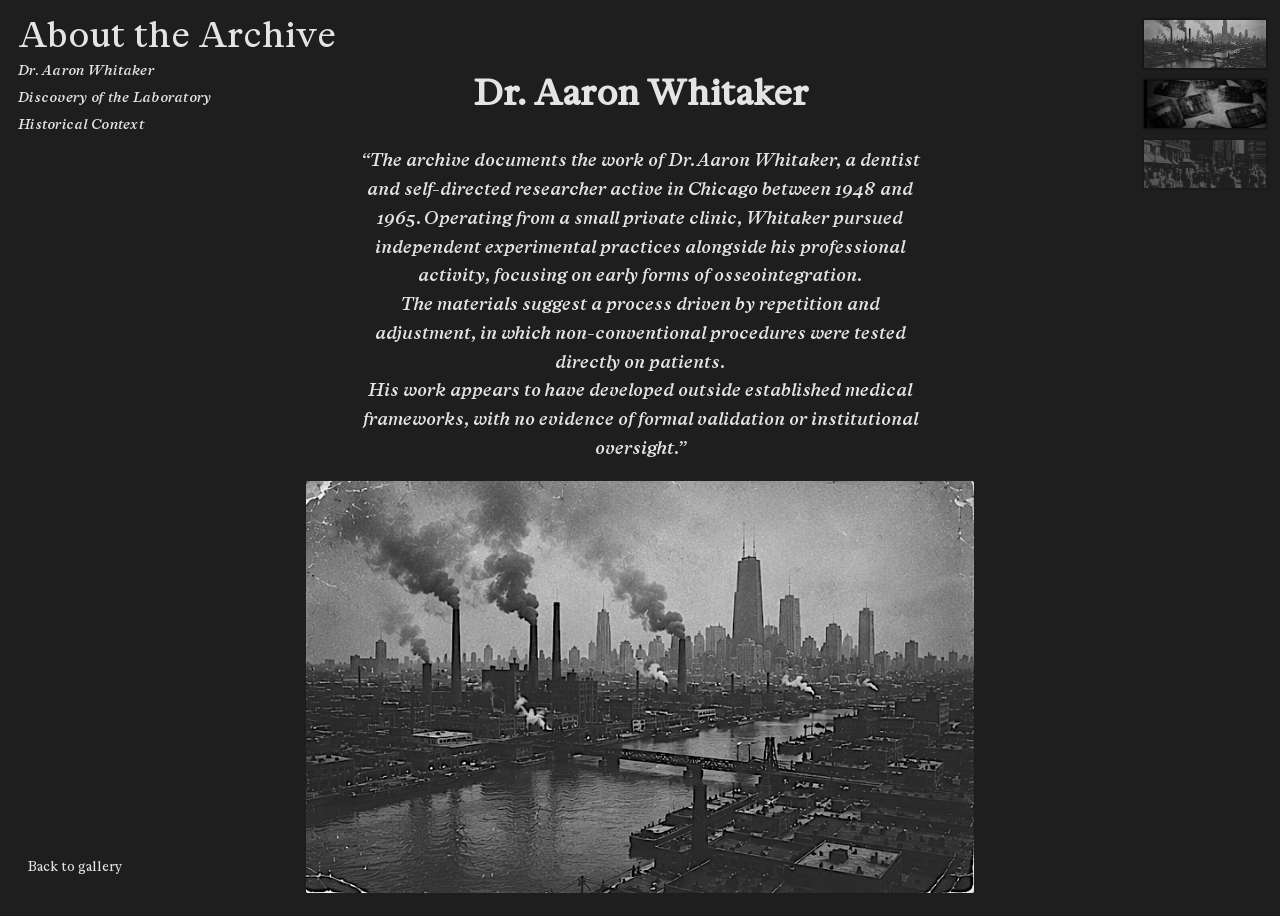
==== about.html @ 3cacf8dd "giuseppe-text about" ====
<!doctype html>
<html lang="it">
  <head>
    <meta charset="UTF-8" />
    <meta name="viewport" content="width=device-width, initial-scale=1.0" />
    <title>Archivio</title>
    <link rel="stylesheet" href="style.css" />
  </head>
  <body>
     <div class="about-title">
      <div class="line1">About the Archive</div>
      <div class="title-links">
        <a href="#whitaker" class="title-btn about-link">Dr. Aaron Whitaker</a>
        <a href="#discovery" class="title-btn about-link">Discovery of the Laboratory</a>
        <a href="#historical" class="title-btn about-link">Historical Context</a>
      </div>
     </div>

    <a href="index.html" class="back-to-gallery">Back to gallery</a>
    
    <main class="about-canvas">
      <div class="about-grid">
  <h1 id="whitaker" class="about-title-custom">Dr. Aaron Whitaker</h1>
    <p class="about-text">“The archive documents the work of Dr. Aaron Whitaker, a dentist and self-directed researcher active in Chicago between 1948 and 1965. Operating from a small private clinic, Whitaker pursued independent experimental practices alongside his professional activity, focusing on early forms of osseointegration.<br>
  The materials suggest a process driven by repetition and adjustment, in which non-conventional procedures were tested directly on patients.<br>
  His work appears to have developed outside established medical frameworks, with no evidence of formal validation or institutional oversight.”</p>
        <img class="about-image" src="img/about/about1.jpeg" alt="About image 1" />
  <h2 id="discovery" class="about-title-custom">Discovery of the Laboratory</h2>
  <p class="about-text">The archive was discovered during renovation works in the building where Whitaker once practiced.<br>
  A concealed basement space—absent from the original floor plans—revealed a secondary laboratory used for experimental activity.
<br>
The recovered materials include dental radiographs, photographs of the workspace, medical instruments, biological samples, modified prosthetics, and handwritten clinical notes.<br>
  Originally lacking any systematic organization, the archive has been reconstructed chronologically based on internal evidence.<br>
The documentation abruptly ends in 1965, with no official record of the clinic’s closure, suggesting a sudden interruption of Whitaker’s work.<br>
The state of deterioration across all materials indicates long-term abandonment and improper preservation.</p>
    <img class="about-image" src="img/about/about3.jpeg" alt="About image 3" />
  <h2 id="historical" class="about-title-custom">Historical Context</h2>
  <p class="about-text">The archive is situated within the broader context of postwar Chicago, a major industrial center characterized by a large working-class population and limited access to structured healthcare systems.<br>
During this period, private medical practices operated with significant autonomy, often outside institutional environments and with minimal oversight.<br>
At the same time, dental implantology was still in an early experimental phase, allowing for informal and non-standardized procedures.<br>
Within this context, Whitaker’s practice reflects both the possibilities and the risks of a largely unregulated medical landscape, where experimental research could develop without clearly defined boundaries.</p>
    <img class="about-image" src="img/about/about2.jpeg" alt="About image 2" />
  </div>
    </main>

  <!-- about page thumbnail rail (about-specific implementation) -->
  <div class="about-thumb-rail" id="about-thumb-rail" aria-hidden="false"></div>

  <script>
    (function(){
      var grid = document.querySelector('.about-grid');
      if (!grid) return;

      // Use the grid's own scrollTop because the grid is a fixed, internally-scrollable element.
      var ticking = false;
      function onGridScroll() {
        if (!ticking) {
          window.requestAnimationFrame(function() {
            if (grid.scrollTop > 10) {
              grid.classList.add('scrolled');
            } else {
              grid.classList.remove('scrolled');
            }
            ticking = false;
          });
          ticking = true;
        }
      }

      // Listen to the grid's scroll event
      grid.addEventListener('scroll', onGridScroll, { passive: true });

      // Also detect mouse wheel / touch gestures that may occur before the scroll event
      grid.addEventListener('wheel', function(e) {
        // if user scrolls downward attempt to trigger the same check
        if (e.deltaY > 0) onGridScroll();
      }, { passive: true });

      grid.addEventListener('touchmove', function() { onGridScroll(); }, { passive: true });

      // Smoothly scroll the grid to a target section when title links are clicked
      var links = document.querySelectorAll('.about-link');
      links.forEach(function(link){
        link.addEventListener('click', function(ev){
          ev.preventDefault();
          var href = link.getAttribute('href');
          if (!href || href.charAt(0) !== '#') return;
          var target = document.querySelector(href);
          if (!target) return;

          // compute target position relative to the grid's scrollTop
          var gridRect = grid.getBoundingClientRect();
          var targetRect = target.getBoundingClientRect();
          var offset = targetRect.top - gridRect.top + grid.scrollTop;

          grid.scrollTo({ top: offset - 8, behavior: 'smooth' });
        });
      });

      // Populate about-specific thumbnail rail
      var aboutRail = document.getElementById('about-thumb-rail');
      if (aboutRail) {
        var sections = [
          { id: 'whitaker', img: 'img/about/about1.jpeg', label: 'Whitaker' },
          { id: 'discovery', img: 'img/about/about3.jpeg', label: 'Discovery' },
          { id: 'historical', img: 'img/about/about2.jpeg', label: 'Historical' }
        ];

        sections.forEach(function(s){
          var img = document.createElement('img');
          img.className = 'thumb';
          img.src = s.img;
          img.alt = s.label;
          img.dataset.target = s.id;
          img.addEventListener('click', function(){
            var target = document.getElementById(this.dataset.target);
            if (!target) return;
            var gridRect = grid.getBoundingClientRect();
            var targetRect = target.getBoundingClientRect();
            var offset = targetRect.top - gridRect.top + grid.scrollTop;
            grid.scrollTo({ top: offset - 8, behavior: 'smooth' });
          });
          aboutRail.appendChild(img);
        });

        // Observe scroll to set active thumb
        function updateActiveThumb() {
          var gridRect = grid.getBoundingClientRect();
          var thumbs = aboutRail.querySelectorAll('.thumb');
          sections.forEach(function(s, i){
            var el = document.getElementById(s.id);
            if (!el) return;
            var elRect = el.getBoundingClientRect();
            var visible = (elRect.top >= gridRect.top - 20 && elRect.top < gridRect.bottom);
            if (visible) {
              thumbs[i].classList.add('active');
            } else {
              thumbs[i].classList.remove('active');
            }
          });
        }

        grid.addEventListener('scroll', function(){ updateActiveThumb(); }, { passive: true });
        // init
        updateActiveThumb();
      }
    })();
  </script>

  </body>
</html>
---- style.css ----
@font-face {
  font-family: 'Serif';
  src: url('font/ABCOtto-Regular-Trial.woff2') format('woff2');
  font-style: normal;
  font-weight: 400;
  font-display: swap;
}
@font-face {
  font-family: 'ABCOtto-MediumItalic';
  src: url('font/ABCOtto-MediumItalic-Trial.woff2') format('woff2');
  font-style: italic;
  font-weight: 500;
  font-display: swap;
}

.card-tag {
  /* remove the boxed background so tags appear inline */
  padding: 0;
  background: transparent;
  font-size: 12px;
  letter-spacing: 0.02em;
  color: var(--text);
  cursor: pointer;
  transition: color 0.12s, text-decoration 0.12s;
}

.card-tag:hover {
  /* subtle underline on hover instead of filled box */
  text-decoration: underline;
  color: var(--text);
}

.card-tag.highlight {
  font-weight: 600;
  color: var(--text);
}


a {
  color: #E4E4E4;
  text-decoration: none;
}
a:hover {
  opacity: 0.4;
}

a {
  transition: opacity .3s cubic-bezier(.8,0,.2,1);
}
:root {
  --bg: #1e1e1e;
  --surface: #ffffff;
  --text: #E4E4E4;
  --muted: #E4E4E4;
  --tag-bg: #ebebea;
  --tag-active: #1a1a1a;
  --tag-active-text: #E4E4E4;
  --accent: #1a1a1a;
  --radius: 0px;
  /* layout spacers for fixed panels */
  --left-panel-w: 300px;
  --thumb-rail-w: 140px; /* wider to accommodate two columns */
}

body {
  font-family: "Helvetica Neue", Helvetica, Arial, sans-serif;
  background: var(--bg);
  color: var(--text);
  min-height: 100vh;
}
*:not(.font-myTitle) {
  font-family: 'Serif' ;
  font-size: 12px;
}

.font-myTitle {
  font-family: 'Serif';
  font-size: 25px;
  text-transform: uppercase;
  line-height: 100%;
  letter-spacing: 0.02em;
}

.archive-title {
  position: fixed;
  left: 18px;
  top: 12px;
  z-index: 220; /* above thumb rail and left panel */
  color: var(--text);
  font-family: 'Serif';
  font-size: 36px !important;
  line-height: 1.0;
  margin: 0;
  pointer-events: auto;
  display: flex;
  flex-direction: column;
  align-items: flex-start; /* ensure children align to the first letter */
}
.archive-title .line1 { font-weight: 600; font-size: 36px !important; }
.archive-title .line2 { font-weight: 400; font-size: 36px !important; }
.about-title .line1 { font-weight: 400; font-size: 36px !important; }

.about-title {
  /* keep the about title visible and interactive above the fixed canvas */
  position: fixed;
  left: 18px;
  top: 12px;
  z-index: 300;
  width: 500px;
  box-sizing: border-box;
  pointer-events: auto;
}

/* About page centered canvas and typography */
.about-canvas {
  display: flex;
  flex-direction: column;
  align-items: center;
  justify-content: center;
  /* make the about canvas fixed and non-scrollable */
  position: fixed;
  inset: 0; /* top:0; right:0; bottom:0; left:0 */
  overflow: hidden;
  z-index: 200; /* sit below the grid (which uses 220) */
  padding-left: 50px;
  padding-right: 50px;
  box-sizing: border-box;
  text-align: center;
}
.about-grid {
  width: 60%; /* column width */
  /* fix the grid to the viewport so its scroll starts at the top edge */
  position: fixed;
  top: 50px; /* start a bit lower on initial load */
  left: 50%;
  transform: translateX(-50%);
  z-index: 220;
  height: calc(100vh - 50px); /* reduce height to account for top offset */
  overflow-y: auto;
  padding: 0 50px; /* internal padding matches requested 50px */
  box-sizing: border-box;
  display: flex;
  flex-direction: column;
  align-items: center;
  justify-content: flex-start;
  gap: 18px;
  transition: top 220ms cubic-bezier(.2,.8,.2,1), height 220ms cubic-bezier(.2,.8,.2,1);
}
.about-grid.scrolled {
  top: 0 !important;
  height: 100vh !important;
}
.about-image {
  width: 100%;
  height: auto;
  display: block;
  border-radius: 2px;
  object-fit: cover;
}
.about-title-custom {
  font-family: 'Serif';
  font-size: 36px;
  line-height: 1;
  margin-bottom: 18px;
  font-weight: 600;
  text-align: center;
}
  .about-text {
  font-family: 'ABCOtto-MediumItalic', 'Serif';
  font-size: 18px;
  line-height: 1.6;
  margin: 0;
  padding: 0 50px; /* 50px padding on left and right as requested */
  box-sizing: border-box;
  max-width: none;
  text-align: center;
  white-space: normal;
}

/* links under the title (About / Book appointment) */
.title-links {
  margin-top: 6px;
  display: flex;
  flex-direction: column;
  align-items: flex-start; /* align left edges */
  gap: 10px;
}
.title-btn {
  display: inline-block;
  padding: 0; /* remove left padding so it lines up with title */
  background: transparent;
  color: var(--text);
  text-decoration: none;
  font-size: 13px;
  letter-spacing: 0.02em;
}
.title-btn:hover { opacity: 0.6; }

/* use ABCOtto-MediumItalic for the small title links */
.title-links .title-btn {
  font-family: 'ABCOtto-MediumItalic', 'Serif';
  font-style: italic;
  font-size: 14px;
}


.search-wrap {
  flex: 1;
  max-width: 320px;
  position: relative;
}

.search-wrap input {
  width: 100%;
  /* padding: 8px 12px 8px 12px; */
  background: var(--surface);
  font-size: 13px;
  color: var(--text);
  outline: none;
  transition: border-color 0.15s;
  border: none;
}


.btn-random {
  padding: 5px 7px;
  background: var(--surface);
  font-size: 12px;
  letter-spacing: 0.05em;
  cursor: pointer;
  white-space: nowrap;
  transition: background 0.15s, border-color 0.15s;
}

.btn-random:hover {
  background: var(--accent);
  color: var(--text);
  border-color: var(--accent);
}

/* Macro categories bar (above tags) */
.macro-bar {
  display: flex;
  gap: 8px;
  align-items: center;
  margin-bottom: 6px;
}

.macro-btn {
  padding: 6px 12px;
  background: #f5f5f5;
  font-size: 12px;
  font-weight: 600;
  letter-spacing: 0.04em;
  cursor: pointer;
  border-radius: 4px;
  transition: background 0.12s, color 0.12s, transform 0.08s;
}

.macro-btn:hover { transform: translateY(-1px); }

.macro-btn.active {
  background: var(--tag-active);
  color: var(--tag-active-text);
}

/* dim tags that are not part of the selected macro */
.tag-btn.dimmed {
  opacity: 0.4;
  filter: none;
}

.tag-btn {
  padding: 4px 10px;
  background: var(--tag-bg);
  font-size: 11px;
  font-weight: 500;
  letter-spacing: 0.04em;
  cursor: pointer;
  transition: background 0.12s, color 0.12s, border-color 0.12s;
}

.tag-btn:hover {
  border-color: var(--accent);
}

.tag-btn.active {
  background: var(--tag-active);
  color: var(--tag-active-text);
  border-color: var(--tag-active);
  opacity: 1 !important;
}

button {
  border: none;
  background: none;
  cursor: pointer;
}
/* ── RESULTS COUNT ── */
.results-info {
  max-width: 1200px;
  padding: 14px 24px 0;
  font-size: 11px;
  color: var(--muted);
  letter-spacing: 0.04em;
  text-transform: uppercase;
}

/* ── GRID ── */
.grid {
  /* Masonry-like columns */
  /* leave space for fixed left panel and right thumb rail */
  /* move columns a bit to the right and tighten vertical padding so scroll reaches margins */
  /* reserve vertical space for the fixed title (36px) + small gap */
  padding: calc(12px + 56px) 24px 12px;
  padding-left: calc(var(--left-panel-w) + 48px);
  padding-right: calc(var(--thumb-rail-w) + 24px);
  column-count: 2;
  column-gap: 18px;
}

/* ── CARD ── */
.card {
  background: transparent;
  display: inline-block; /* work with CSS columns */
  width: 100%;
  margin: 0 0 18px;
  break-inside: avoid;
  -webkit-column-break-inside: avoid;
  -moz-column-break-inside: avoid;
  box-shadow: none;
  border-radius: 2px;
  overflow: visible;
  transition: opacity 0.2s ease;

  padding-top: 30px;
}


.card-img {
  width: 100%;
  aspect-ratio: 4 / 3;
  object-fit: cover;
  display: block;
  background: #ddd;
}

/* initial state: images slide in from top as you scroll */
.card-img {
  transform: translateY(-30px);
  opacity: 0;
  transition: transform 620ms cubic-bezier(.2,.8,.2,1), opacity 420ms ease;
}
.card-img.in-view {
  transform: translateY(0);
  opacity: 1;
}

/* subtle hover zoom */
.card:hover .card-img { transform: scale(1.02); }

.card-body {
  padding: 14px 0px 16px;
  display: flex;
  flex-direction: column;
  gap: 10px;
  flex: 1;
}

.card-id {
  font-size: 10px;
  color: var(--muted);
  letter-spacing: 0.06em;
}

.card-desc {
  font-size: 13px;
  line-height: 1.55;
  color: var(--text);
  flex: 1;
}

.card-tags {
  display: flex;
  flex-wrap: wrap;
  gap: 5px;
}

.card-tag {
  background: transparent;
  padding: 0;
  margin-right: 8px;
  font-size: 12px;
  letter-spacing: 0.02em;
  color: var(--text);
  cursor: pointer;
  transition: color 0.12s;
}

.card-tag:hover {
  text-decoration: none;
  color: var(--text);
}

.card-tag.highlight {
  font-weight: 600;
  color: var(--text);
}

/* ── EMPTY STATE ── */
.empty {
  grid-column: 1 / -1;
  text-align: center;
  padding: 60px 20px;
  color: var(--muted);
  font-size: 13px;
  letter-spacing: 0.04em;
}

/* ── RESPONSIVE ── */
@media (max-width: 600px) {
  .archive-title { left: 12px; top: 8px; font-size: 20px !important; }
  .grid { padding: calc(16px + 48px) 16px 40px; column-count: 1; }
  .results-info { padding: 12px 16px 0; }
  h1 { font-size: 12px; }
  /* Make about page readable on small screens */
  .about-canvas { padding-left: 20px; padding-right: 20px; position: static; overflow: auto; z-index: auto; }
  .about-grid { width: 90%; padding: 0 20px; max-height: none; }
  .about-grid { position: static; height: auto; }
  .about-text { margin: 0; padding: 0 20px; max-width: none; font-size: 16px; box-sizing: border-box; }
}

/* ── LIGHTBOX ── */
.lightbox {
  display: none;
  position: fixed;
  inset: 0; 
  z-index: 200;
  align-items: center;
  justify-content: center;
}

/* right thumbnail rail */
.thumb-rail {
  position: fixed;
  right: 10px;
  top: 10px;
  bottom: 10px;
  width: calc(var(--thumb-rail-w) - 18px);
  z-index: 160;
  display: flex;
  flex-direction: row;
  gap: 8px;
  align-items: flex-start;
  padding: 8px 6px;
  overflow-y: auto;
  overflow-x: hidden;
}

/* About page specific thumbnail rail — similar behavior but scoped to about page */
.about-thumb-rail {
  position: fixed;
  right: 10px;
  top: 10px;
  bottom: 10px;
  width: calc(var(--thumb-rail-w) - 18px);
  z-index: 240; /* slightly above grid but below title */
  display: flex;
  flex-direction: column;
  gap: 8px;
  align-items: flex-start;
  padding: 8px 6px;
  overflow-y: auto;
  overflow-x: hidden;
}
.about-thumb-rail .thumb {
  width: 100%;
  height: 48px;
  object-fit: cover;
  display: block;
  opacity: 0.35;
  border-radius: 2px;
  cursor: pointer;
  border: 2px solid rgba(0,0,0,0.25);
}
.about-thumb-rail .thumb.active {
  opacity: 1;
}

.thumb-col {
  display: flex;
  flex-direction: column;
  gap: 8px;
  flex: 1;
  min-width: 0;
}

.thumb-rail .thumb {
  width: 100%;
  height: 48px;
  object-fit: cover;
  display: block;
  opacity: 0.3;
  border-radius: 2px;
  cursor: pointer;
  border: 2px solid rgba(0,0,0,0.25);
}
.thumb-rail .thumb.active {
  opacity: 1;
  /* border-color: #bfbfbf; */
}

/* Left floating panel (bottom-left) for categories */
.left-panel {
  position: fixed;
  left: 18px;
  bottom: 18px;
  width: calc(var(--left-panel-w) - 40px);
  max-height: calc(100vh - 36px);
 
  color: var(--text);
  z-index: 150;
  padding: 18px;
  overflow: auto;

}
.left-panel .macro-bar,
.left-panel .tags-bar {
  display: block;
  margin-bottom: 12px;
}

.left-panel .tag-btn,
.left-panel .macro-btn {
  display: inline-block;
  margin: 6px 8px 6px 0;
  color: rgba(228,228,228,0.9);
  background: transparent;
}

.left-panel .tag-btn.active,
.left-panel .macro-btn.active {
  color: var(--text);
}

/* categories-list specific */
.categories-list .cat-section {
  margin-bottom: 18px;
}
.categories-list .cat-title {
  font-size: 16px;
  font-weight: 700;
  color: var(--text);
  margin-bottom: 8px;
  cursor: pointer;
}

/* underline the macro title when selected */
.categories-list .cat-title.macro-active {
  text-decoration: underline;
  text-decoration-color: var(--text);
  text-underline-offset: 4px;
}
.categories-list .cat-list {
  display: block;
  color: rgba(228,228,228,0.9);
}
.categories-list .cat-list .tag-btn {
  margin: 4px 10px 6px 0;
  padding: 0;
  background: transparent;
  color: rgba(228,228,228,0.85);
  font-size: 13px;
}
.categories-list .cat-list .tag-btn.dimmed {
  opacity: 0.5;
}

.lightbox.open {
  display: flex;
}

.lb-backdrop {
  position: absolute;
  inset: 0;
  background: rgba(0, 0, 0, 0.88);
  cursor: zoom-out;
}

.lb-content {
  position: relative;
  z-index: 1;
  display: flex;
  flex-direction: column;
  align-items: center;
  max-width: min(90vw, 960px);
  max-height: 90vh;
  gap: 14px;
}

.lb-img {
  display: block;
  max-width: 100%;
  max-height: calc(90vh - 60px);
  object-fit: contain;
}

.lb-info {
  display: flex;
  align-items: center;
  gap: 12px;
  flex-wrap: wrap;
  justify-content: center;
}

.lb-id {
  font-size: 10px;
  color: var(--muted);
  letter-spacing: 0.08em;
  flex-shrink: 0;
}

.lb-tags {
  display: flex;
  flex-wrap: wrap;
  gap: 6px;
  justify-content: center;
}

.lb-tags .card-tag {
  color: var(--text);
  background: rgba(228,228,228,0.08);
}

.lb-tags .card-tag:hover,
.lb-tags .card-tag.highlight {
  background: #fff;
  color: var(--text);
}

.lb-close,
.lb-prev,
.lb-next {
  position: fixed;
  z-index: 2;
  background: none;
  border: none;
  color: var(--text);
  font-size: 18px;
  cursor: pointer;
  padding: 12px;
  line-height: 1;
  transition: color 0.12s;
}

.lb-close:hover,
.lb-prev:hover,
.lb-next:hover {
  color: var(--text);
}

.lb-close { top: 16px; right: 20px; font-size: 16px; }
.lb-prev  { left: 16px;  top: 50%; transform: translateY(-50%); font-size: 28px; }
.lb-next  { right: 16px; top: 50%; transform: translateY(-50%); font-size: 28px; }

.lb-prev:disabled,
.lb-next:disabled {
  opacity: 0.2;
  cursor: default;
}

/* back to gallery link for About page */
.back-to-gallery {
  position: fixed;
  left: 18px;
  bottom: 18px;
  z-index: 260;
  color: var(--text);
  text-decoration: none;
  font-size: 13px;
  background: transparent;
  padding: 8px 10px;
}
.back-to-gallery:hover { opacity: 0.8; }
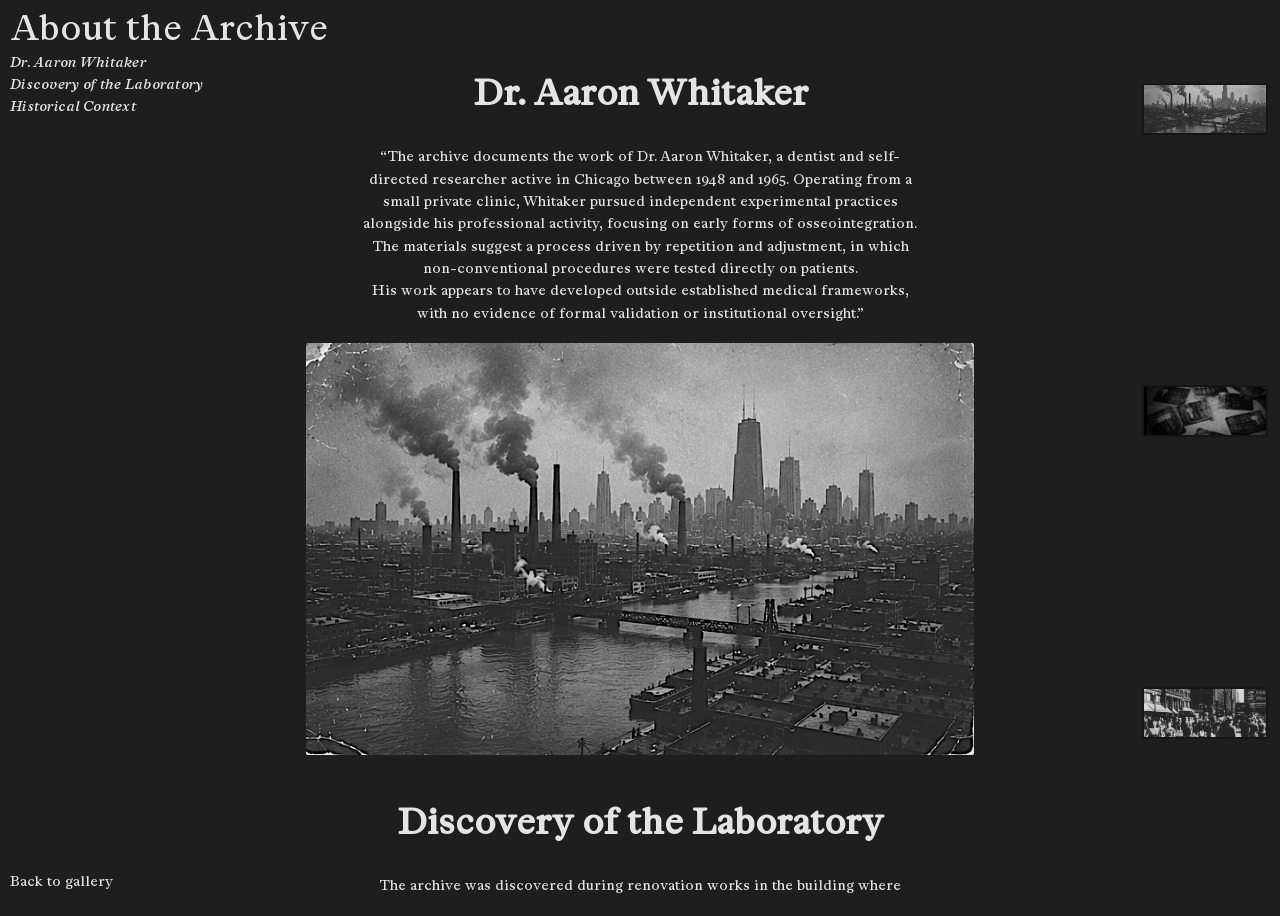
==== commit 8fc9998d: "giuseppe-index fix" ====
--- a/about.html
+++ b/about.html
@@ -147,5 +147,7 @@
     })();
   </script>
 
+  <script src="left-panel.js"></script>
+
   </body>
 </html>
--- a/style.css
+++ b/style.css
@@ -83,8 +83,8 @@
 
 .archive-title {
   position: fixed;
-  left: 18px;
-  top: 12px;
+  left: 10px;
+  top: 10px;
   z-index: 220; /* above thumb rail and left panel */
   color: var(--text);
   font-family: 'Serif';
@@ -103,8 +103,8 @@
 .about-title {
   /* keep the about title visible and interactive above the fixed canvas */
   position: fixed;
-  left: 18px;
-  top: 12px;
+  left: 10px;
+  top: 5px;
   z-index: 300;
   width: 500px;
   box-sizing: border-box;
@@ -122,8 +122,8 @@
   inset: 0; /* top:0; right:0; bottom:0; left:0 */
   overflow: hidden;
   z-index: 200; /* sit below the grid (which uses 220) */
-  padding-left: 50px;
-  padding-right: 50px;
+  padding-left: none;
+  padding-right: none;
   box-sizing: border-box;
   text-align: center;
 }
@@ -166,8 +166,8 @@
   text-align: center;
 }
   .about-text {
-  font-family: 'ABCOtto-MediumItalic', 'Serif';
-  font-size: 18px;
+  font-family: 'font/ABCOtto-Regular-Trial.woff2', 'Serif';
+  font-size: 14px;
   line-height: 1.6;
   margin: 0;
   padding: 0 50px; /* 50px padding on left and right as requested */
@@ -179,11 +179,11 @@
 
 /* links under the title (About / Book appointment) */
 .title-links {
-  margin-top: 6px;
+  margin-top: 5px;
   display: flex;
   flex-direction: column;
   align-items: flex-start; /* align left edges */
-  gap: 10px;
+  gap: 5px;
 }
 .title-btn {
   display: inline-block;
@@ -363,7 +363,7 @@
   padding: 14px 0px 16px;
   display: flex;
   flex-direction: column;
-  gap: 10px;
+  gap: 2px;
   flex: 1;
 }
 
@@ -371,10 +371,11 @@
   font-size: 10px;
   color: var(--muted);
   letter-spacing: 0.06em;
+  gap: none;
 }
 
 .card-desc {
-  font-size: 13px;
+  font-size: 12px;
   line-height: 1.55;
   color: var(--text);
   flex: 1;
@@ -461,13 +462,13 @@
 .about-thumb-rail {
   position: fixed;
   right: 10px;
-  top: 10px;
-  bottom: 10px;
+  top: 75px;
+  bottom: 75px;
   width: calc(var(--thumb-rail-w) - 18px);
   z-index: 240; /* slightly above grid but below title */
   display: flex;
   flex-direction: column;
-  gap: 8px;
+  gap: 250px;
   align-items: flex-start;
   padding: 8px 6px;
   overflow-y: auto;
@@ -475,7 +476,7 @@
 }
 .about-thumb-rail .thumb {
   width: 100%;
-  height: 48px;
+  height: clamp(36px, 6vh, 48px);
   object-fit: cover;
   display: block;
   opacity: 0.35;
@@ -513,21 +514,21 @@
 /* Left floating panel (bottom-left) for categories */
 .left-panel {
   position: fixed;
-  left: 18px;
-  bottom: 18px;
+  left: 10px;
+  bottom: 10px;
   width: calc(var(--left-panel-w) - 40px);
   max-height: calc(100vh - 36px);
  
   color: var(--text);
   z-index: 150;
-  padding: 18px;
+  padding: none;
   overflow: auto;
 
 }
 .left-panel .macro-bar,
 .left-panel .tags-bar {
   display: block;
-  margin-bottom: 12px;
+  margin-bottom: 10px;
 }
 
 .left-panel .tag-btn,
@@ -544,14 +545,20 @@
 }
 
 /* categories-list specific */
+.categories-list {
+  display: flex;
+  flex-direction: column;
+  gap: 12px; /* reduced to make the list more compact */
+}
 .categories-list .cat-section {
-  margin-bottom: 18px;
+  margin: 0;
+  padding: 4px 0; /* even tighter vertical padding */
 }
 .categories-list .cat-title {
   font-size: 16px;
   font-weight: 700;
   color: var(--text);
-  margin-bottom: 8px;
+  margin-bottom: 6px; /* tighter spacing under title */
   cursor: pointer;
 }
 
@@ -566,7 +573,7 @@
   color: rgba(228,228,228,0.9);
 }
 .categories-list .cat-list .tag-btn {
-  margin: 4px 10px 6px 0;
+  margin: 3px 6px 4px 0; /* tightened more */
   padding: 0;
   background: transparent;
   color: rgba(228,228,228,0.85);
@@ -672,13 +679,22 @@
 /* back to gallery link for About page */
 .back-to-gallery {
   position: fixed;
-  left: 18px;
-  bottom: 18px;
+  left: 5px;
+  bottom: 5px;
   z-index: 260;
   color: var(--text);
   text-decoration: none;
-  font-size: 13px;
+  font-size: 14px;
   background: transparent;
-  padding: 8px 10px;
+  padding: 5px 5px;
 }
 .back-to-gallery:hover { opacity: 0.8; }
+
+/* HIDE SCROLLBAR */
+*::-webkit-scrollbar {
+  display: none;
+}
+* {
+  -ms-overflow-style: none;  /* IE and Edge */
+  scrollbar-width: none;  /* Firefox */
+}
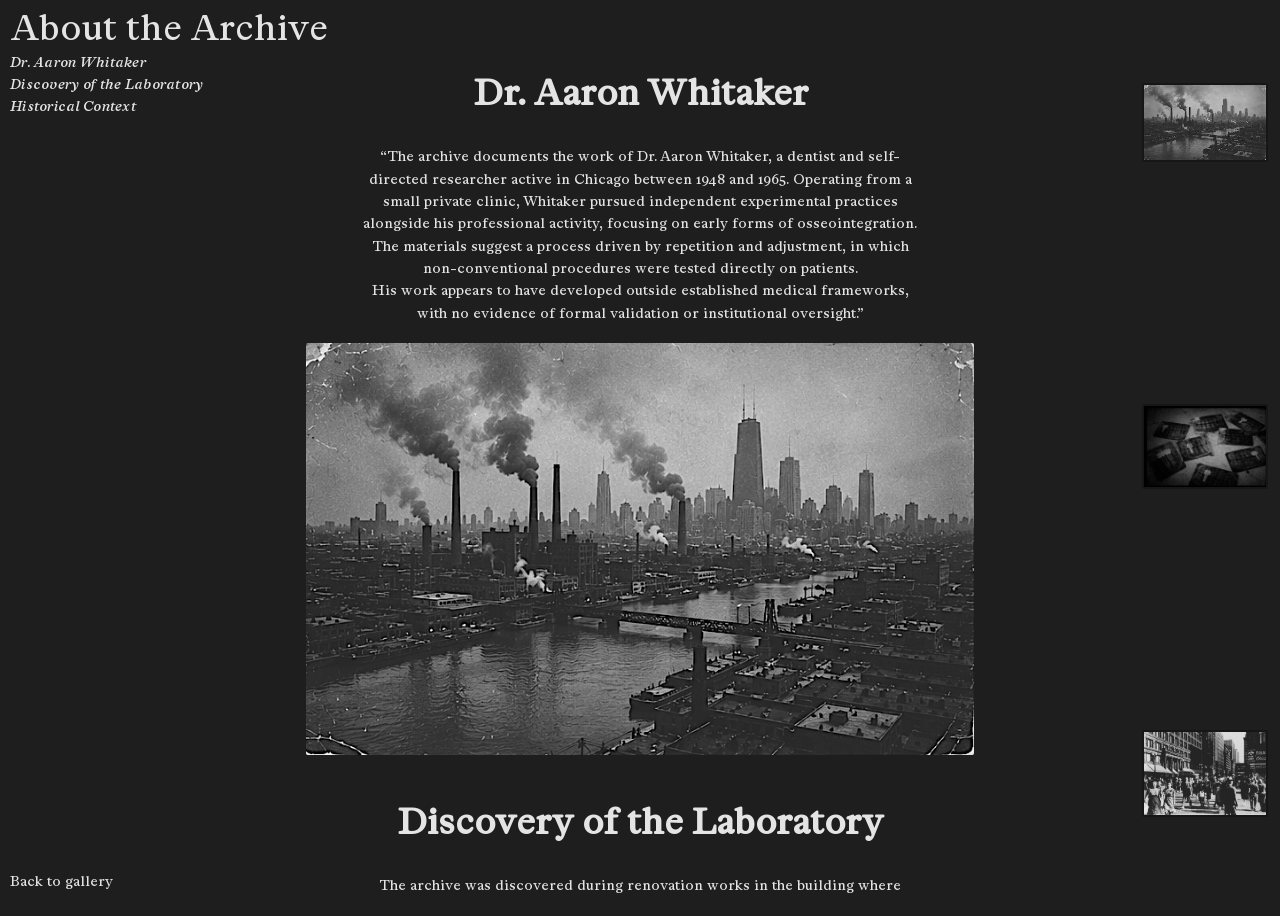
==== commit 69da3d2e: "giuseppe-commit" ====
--- a/about.html
+++ b/about.html
@@ -16,7 +16,7 @@
       </div>
      </div>
 
-    <a href="index.html" class="back-to-gallery">Back to gallery</a>
+  <a href="index.html?from=landing" class="back-to-gallery">Back to gallery</a>
     
     <main class="about-canvas">
       <div class="about-grid">
--- a/style.css
+++ b/style.css
@@ -398,6 +398,37 @@
   transition: color 0.12s;
 }
 
+/* Webinteraction: center the webcam video inside the canvas container */
+#container {
+  position: relative;
+  display: flex;
+  align-items: center;
+  justify-content: center;
+  /* allow the container to size to the video element (video is in normal flow)
+     which lets the JS-set canvas pixel size match the container */
+}
+
+#container video {
+  position: relative; /* keep in flow so container sizes to it */
+  display: block;
+  max-width: 100%;
+  max-height: 100%;
+  object-fit: cover;
+  /* Ensure video is not visually mirrored */
+  transform: none !important;
+}
+
+#container canvas {
+  position: absolute;
+  inset: 0; /* top:0; right:0; bottom:0; left:0 */
+  width: 100%;
+  height: 100%;
+  display: block;
+  pointer-events: none; /* allow clicks to pass to controls/video if needed */
+  /* Ensure canvas matches non-mirrored video */
+  transform: none !important;
+}
+
 .card-tag:hover {
   text-decoration: none;
   color: var(--text);
@@ -468,16 +499,20 @@
   z-index: 240; /* slightly above grid but below title */
   display: flex;
   flex-direction: column;
-  gap: 250px;
+  /* distribute thumbs evenly along the rail and keep them close */
+  justify-content: space-between;
+  gap: 12px;
   align-items: flex-start;
   padding: 8px 6px;
   overflow-y: auto;
   overflow-x: hidden;
 }
 .about-thumb-rail .thumb {
-  width: 100%;
-  height: clamp(36px, 6vh, 48px);
-  object-fit: cover;
+  /* keep original image format / aspect ratio */
+  width: auto;
+  max-width: 100%;
+  height: auto;
+  object-fit: contain;
   display: block;
   opacity: 0.35;
   border-radius: 2px;
